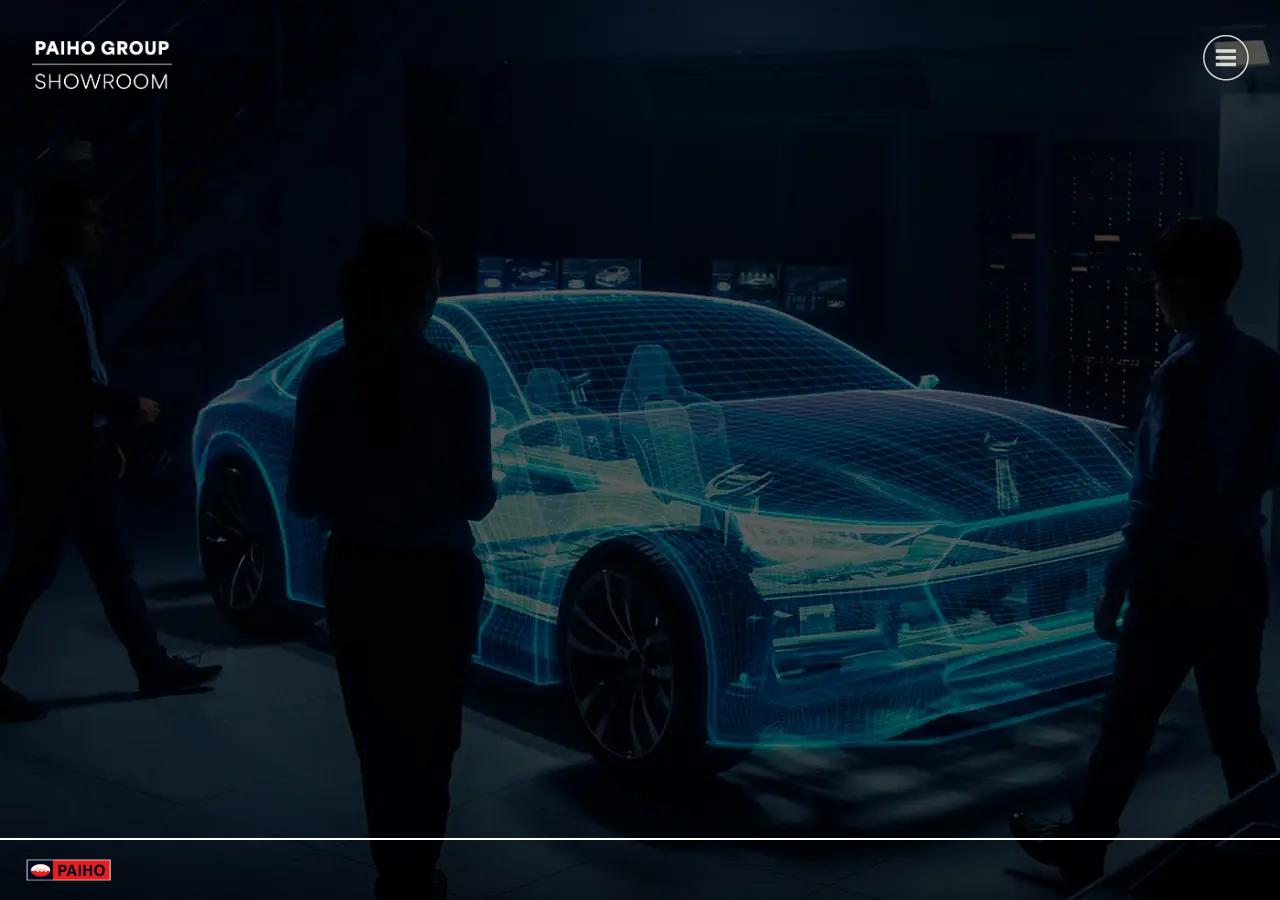
==== index.html @ 6832953d "091108" ====
<!DOCTYPE html>
<html lang="zh">
<head>
    <title>PAIHO-SHOWROOM</title>
    <meta http-equiv="Content-Type" content="text/html; charset=UTF-8" />
    <meta name="viewport" id="metaViewport" content="user-scalable=no, initial-scale=1, width=device-width, viewport-fit=cover" data-tdv-general-scale="0.5"/>
    <meta name="apple-mobile-web-app-capable" content="yes"/>
    <meta name="apple-mobile-web-app-status-bar-style" content="default">
    <script src="lib/tdvplayer.js?v=1789113768871"></script>
    <link rel="preload" href="locale/zh.txt?v=1789113768871" as="fetch" crossorigin="anonymous"/>
	<link rel="preload" href="script.js?v=1789113768871" as="script"/>
	<meta name="description" content="Virtual Tour"/>
	<meta name="theme-color" content="#FFFFFF"/>
    <script src="script.js?v=1789113768871"></script>
    <style type="text/css">
        html, body { height:100%; width:100%; height:100vh; width:100vw; margin:0; padding:0; overflow:hidden; }
        .fill-viewport { position:fixed; top:0; left:0; right:0; bottom:0; padding:0; margin:0; overflow: hidden; }
        
        #viewer { z-index:1; }
        #preloadContainer { z-index:2; opacity:0; background-color:rgba(255,255,255,1); transition: opacity 0.5s; -webkit-transition: opacity 0.5s; -moz-transition: opacity 0.5s; -o-transition: opacity 0.5s;}
    </style>
    <link rel="stylesheet" href="fonts.css?v=1789113768871">
</head>
<body>
    <div id="preloadContainer" class="fill-viewport"><div style="z-index: 4; position: absolute; overflow: hidden; left: 0%; top: 50%; width: 100.00%; height: 10.00%" ><div style="text-align:left; color:#000; "><DIV STYLE="text-align:center;font-size:1.6666666666666663vmin;"><SPAN STYLE="display:inline-block; letter-spacing:0vmin; white-space:pre-wrap;color:#777777;font-size:1.67vmin;font-family:Arial, Helvetica, sans-serif;">Loading virtual tour. Please wait...</SPAN></DIV></div></div></div>
    <div id="viewer" class="fill-viewport"></div>
</body>
</html>
---- fonts.css ----
@font-face {
   font-family: "Helvetica Neue";
   src: url("fonts/Helvetica Neue.woff2") format("woff2");
   font-weight: normal;
   font-style: normal;
}
@font-face {
   font-family: "Montserrat";
   src: url("fonts/Montserrat-Light.woff2") format("woff2");
   font-weight: normal;
   font-style: normal;
}
@font-face {
   font-family: "Bebas Neue Bold";
   src: url("fonts/BebasNeueBold.woff2") format("woff2");
   font-weight: bold;
   font-style: normal;
}
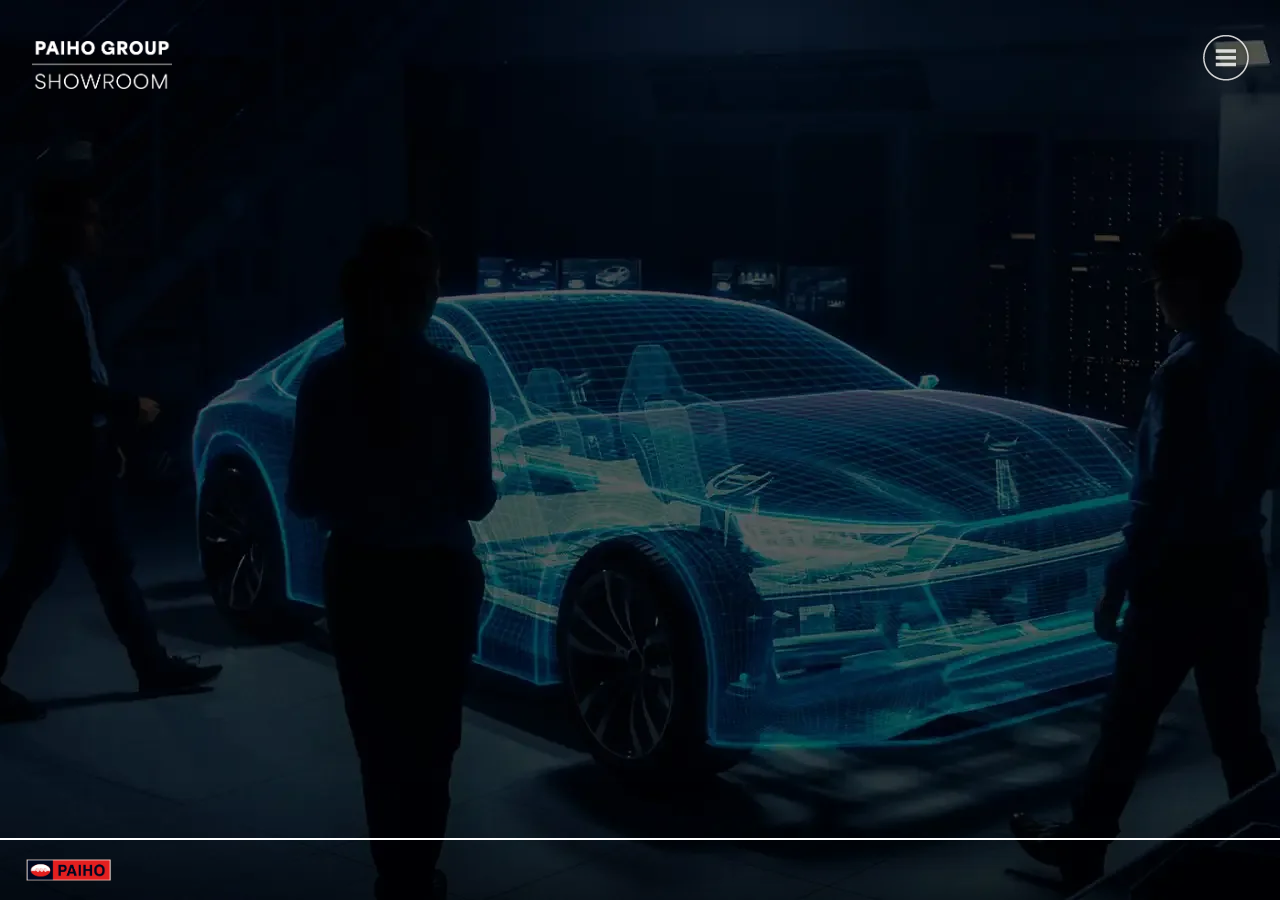
==== commit 0bdbed52: "091111" ====
--- a/index.html
+++ b/index.html
@@ -6,12 +6,12 @@
     <meta name="viewport" id="metaViewport" content="user-scalable=no, initial-scale=1, width=device-width, viewport-fit=cover" data-tdv-general-scale="0.5"/>
     <meta name="apple-mobile-web-app-capable" content="yes"/>
     <meta name="apple-mobile-web-app-status-bar-style" content="default">
-    <script src="lib/tdvplayer.js?v=1789113768871"></script>
-    <link rel="preload" href="locale/zh.txt?v=1789113768871" as="fetch" crossorigin="anonymous"/>
-	<link rel="preload" href="script.js?v=1789113768871" as="script"/>
+    <script src="lib/tdvplayer.js?v=1789115770919"></script>
+    <link rel="preload" href="locale/zh.txt?v=1789115770919" as="fetch" crossorigin="anonymous"/>
+	<link rel="preload" href="script.js?v=1789115770919" as="script"/>
 	<meta name="description" content="Virtual Tour"/>
 	<meta name="theme-color" content="#FFFFFF"/>
-    <script src="script.js?v=1789113768871"></script>
+    <script src="script.js?v=1789115770919"></script>
     <style type="text/css">
         html, body { height:100%; width:100%; height:100vh; width:100vw; margin:0; padding:0; overflow:hidden; }
         .fill-viewport { position:fixed; top:0; left:0; right:0; bottom:0; padding:0; margin:0; overflow: hidden; }
@@ -19,7 +19,7 @@
         #viewer { z-index:1; }
         #preloadContainer { z-index:2; opacity:0; background-color:rgba(255,255,255,1); transition: opacity 0.5s; -webkit-transition: opacity 0.5s; -moz-transition: opacity 0.5s; -o-transition: opacity 0.5s;}
     </style>
-    <link rel="stylesheet" href="fonts.css?v=1789113768871">
+    <link rel="stylesheet" href="fonts.css?v=1789115770919">
 </head>
 <body>
     <div id="preloadContainer" class="fill-viewport"><div style="z-index: 4; position: absolute; overflow: hidden; left: 0%; top: 50%; width: 100.00%; height: 10.00%" ><div style="text-align:left; color:#000; "><DIV STYLE="text-align:center;font-size:1.6666666666666663vmin;"><SPAN STYLE="display:inline-block; letter-spacing:0vmin; white-space:pre-wrap;color:#777777;font-size:1.67vmin;font-family:Arial, Helvetica, sans-serif;">Loading virtual tour. Please wait...</SPAN></DIV></div></div></div>
